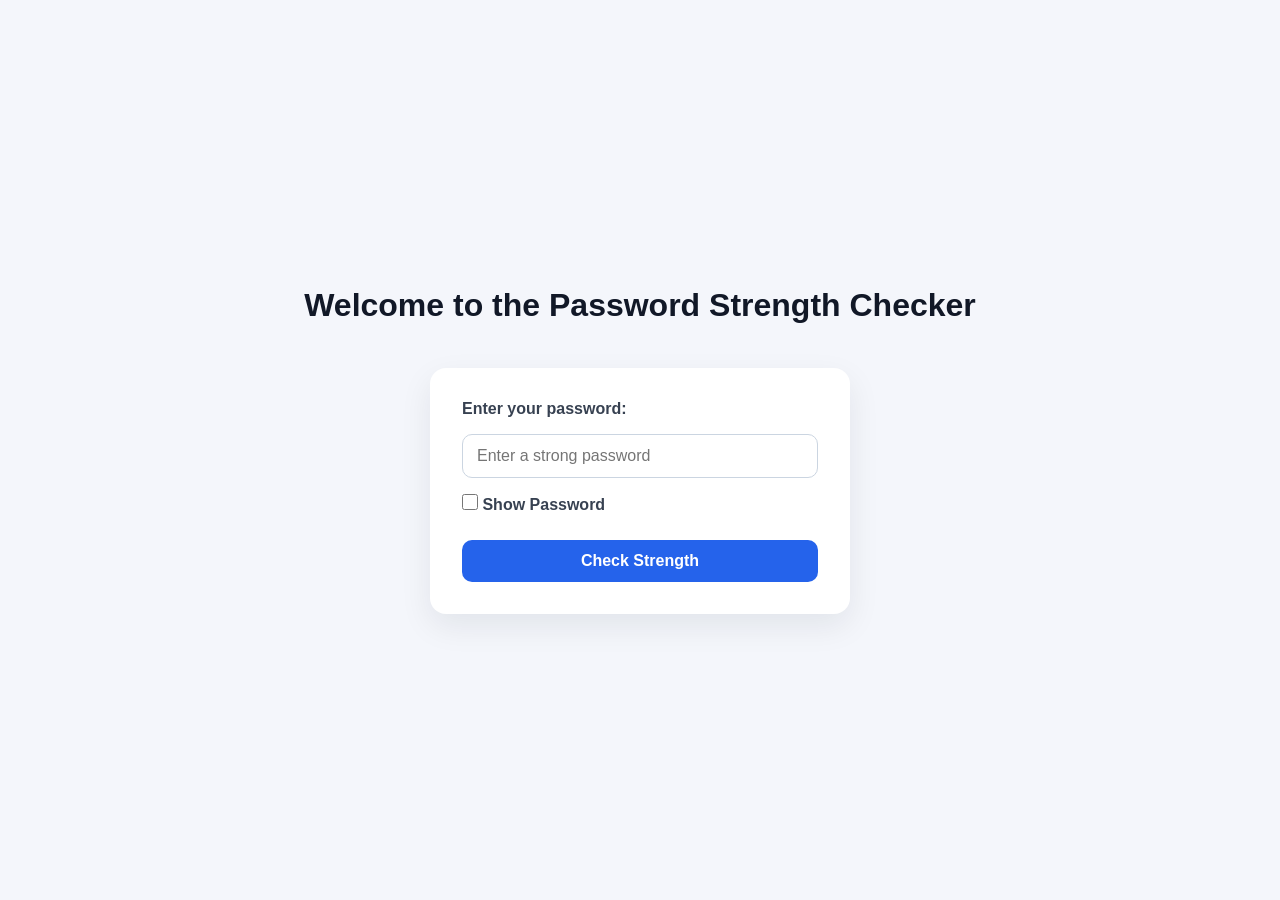
==== src/index.html @ a77c353d "Initial Commit" ====
<!DOCTYPE html>
<html lang="en">

	<head>
		<meta charset="UTF-8">
		<meta name="viewport" content="width=device-width, initial-scale=1.0">
		<title>Password Strength Checker</title>
		<link rel="stylesheet" href="./styles/styles.css">
	</head>

	<body>
		<div class="Heading">
			<h1>Welcome to the Password Strength Checker</h1>
		</div>
		<div class="password-form">
			<form id="passwordForm" action="./components/submit.html">
				<label for="password" class="formHeading">Enter your password:</label>
				<input type="password" id="password" name="password" placeholder="Enter a strong password" required>
				<label for="password" class="formHeading"> 
                    <input type="checkbox" onclick="togglePassword()"> 
                        Show Password
                    </label>
				<div id="strengthDisplay" class="strength-display" style="display: none;">
					<p>Password Strength: <span id="strength-text">-</span></p>
					<div class="strength-bar">
						<div id="strength-meter" class="strength-meter"></div>
					</div>
				</div>
				<button type="submit" id="submitBtn">Check Strength</button>
				<div id="result" class="result-display" style="display: none;">
					<h2>Password Analysis</h2>
					<p id="resultText"></p>
					<button type="button" onclick="resetForm()">Check Another</button>
				</div>
			</form>
		</div>
	</body>
	<script src="./script.js"></script>

</html>
---- src/styles/styles.css ----
* {
    box-sizing: border-box;
    margin: 0;
    padding: 0;
}

body {
    min-height: 100vh;
    display: flex;
    flex-direction: column;
    align-items: center;
    justify-content: center;
    gap: 20px;
    font-family: Arial, Helvetica, sans-serif;
    background: #f4f6fb;
    color: #1f2937;
    padding: 24px;
}

.Heading {
    text-align: center;
    margin-bottom: 24px;
}

.Heading h1 {
    font-size: 2rem;
    font-weight: 700;
    color: #111827;
}

.password-form {
    width: 100%;
    max-width: 420px;
    padding: 32px;
    border-radius: 16px;
    background: #ffffff;
    box-shadow: 0 12px 32px rgba(17, 24, 39, 0.08);
}

form {
    display: flex;
    flex-direction: column;
    gap: 16px;
}

form > label,
label.formHeading {
    font-size: 1rem;
    font-weight: 600;
    color: #374151;
}

input[type="password"] {
    width: 100%;
    padding: 12px 14px;
    font-size: 1rem;
    border: 1px solid #cbd5e1;
    border-radius: 10px;
    outline: none;
    transition: border-color 0.2s ease, box-shadow 0.2s ease;
}

input[type="password"]:focus {
    border-color: #2563eb;
    box-shadow: 0 0 0 3px rgba(37, 99, 235, 0.12);
}

input[type="checkbox"] {
    width: 16px;
    height: 16px;
    accent-color: #2563eb;
}

form label[for="password"] + input[type="checkbox"] {
    align-self: flex-start;
}

button {
    padding: 12px 16px;
    border: none;
    border-radius: 10px;
    background: #2563eb;
    color: #ffffff;
    font-size: 1rem;
    font-weight: 600;
    cursor: pointer;
    transition: background-color 0.2s ease, transform 0.2s ease;
}

button:hover {
    background: #1d1dd8;
    transform: translateY(-1px);
}

button:active {
    transform: translateY(0);
}

.strength-display {
    margin: 20px 0;
    padding: 12px;
    background: #f0f4f8;
    border-radius: 8px;
}

.strength-display p {
    margin: 0 0 8px 0;
    font-size: 0.95rem;
    color: #374151;
}

.strength-bar {
    width: 100%;
    height: 8px;
    background: #e5e7eb;
    border-radius: 4px;
    overflow: hidden;
}

.strength-meter {
    height: 100%;
    width: 0%;
    transition: width 0.3s ease, background-color 0.3s ease;
    background-color: #6b7280;
}

#strength-text {
    font-weight: 600;
}

.result-display {
    margin-top: 20px;
    padding: 20px;
    background: #f0fdf4;
    border-left: 4px solid #22c55e;
    border-radius: 8px;
}

.result-display h2 {
    color: #15803d;
    margin-bottom: 15px;
    font-size: 1.3rem;
}

.result-display p {
    margin: 10px 0;
    color: #374151;
}

.result-display ul {
    margin: 10px 0;
    color: #374151;
}

.result-display li {
    margin: 5px 0;
}

#submitBtn {
    margin-top: 10px;
}

.result-display button {
    margin-top: 20px;
}
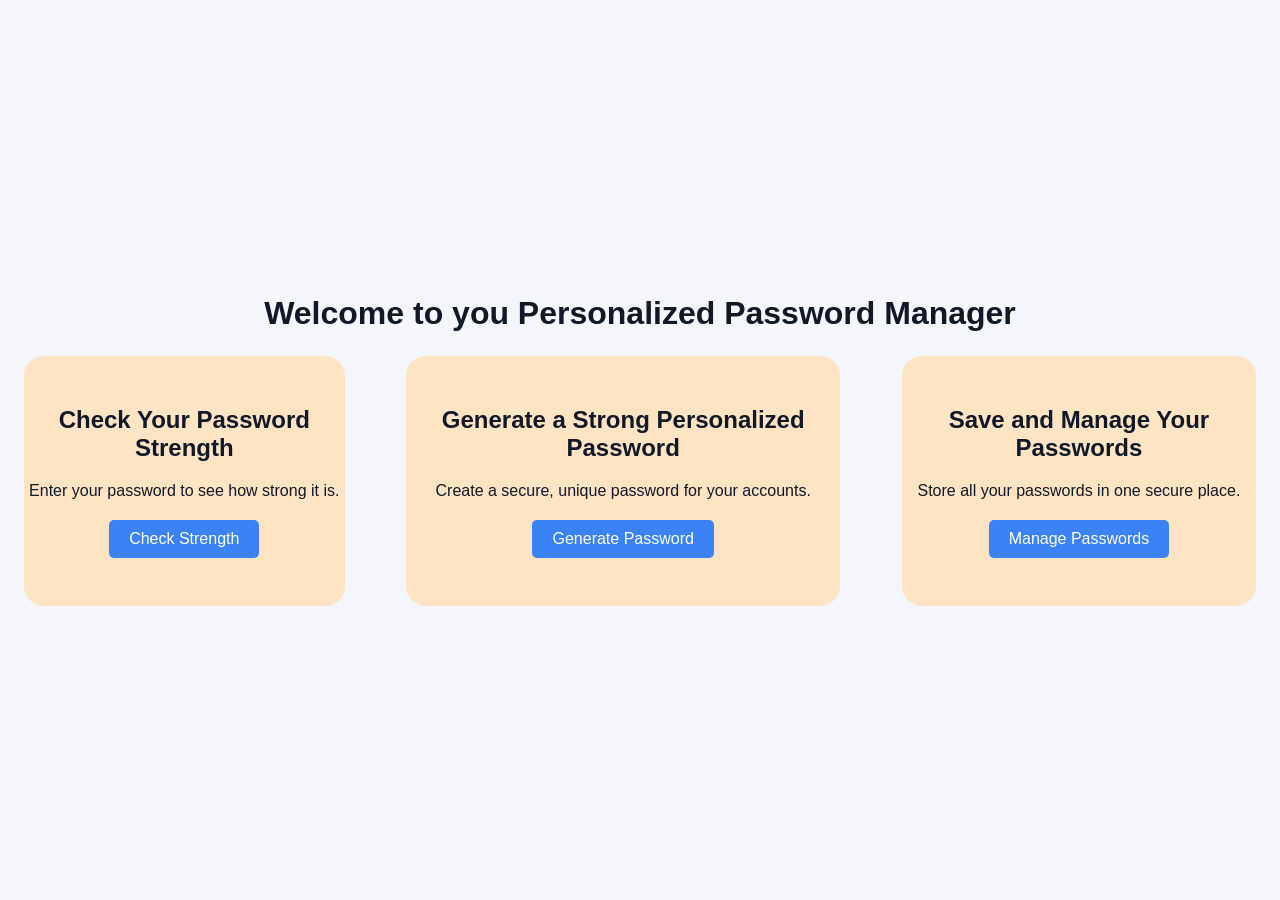
==== commit 3a119c5d: "Home Page Layout Set" ====
--- a/src/index.html
+++ b/src/index.html
@@ -4,37 +4,42 @@
 	<head>
 		<meta charset="UTF-8">
 		<meta name="viewport" content="width=device-width, initial-scale=1.0">
-		<title>Password Strength Checker</title>
+		<title>Home Page</title>
 		<link rel="stylesheet" href="./styles/styles.css">
 	</head>
 
 	<body>
-		<div class="Heading">
-			<h1>Welcome to the Password Strength Checker</h1>
-		</div>
-		<div class="password-form">
-			<form id="passwordForm" action="./components/submit.html">
-				<label for="password" class="formHeading">Enter your password:</label>
-				<input type="password" id="password" name="password" placeholder="Enter a strong password" required>
-				<label for="password" class="formHeading"> 
-                    <input type="checkbox" onclick="togglePassword()"> 
-                        Show Password
-                    </label>
-				<div id="strengthDisplay" class="strength-display" style="display: none;">
-					<p>Password Strength: <span id="strength-text">-</span></p>
-					<div class="strength-bar">
-						<div id="strength-meter" class="strength-meter"></div>
+		<section class="main-section">
+			<div class="heading">
+				<h1>Welcome to you Personalized Password Manager</h1>
+			</div>
+			<div class="content">
+				<div class="container">
+					<div class="item">
+						<h2>Check Your Password Strength</h2>
+						<p>Enter your password to see how strong it is.</p>
+						<a href="./components/passwordChecker.html" style="text-decoration: none;" target="_blank">
+							<button>Check Strength</button>
+						</a>
+						
+					</div>
+					<div class="item">
+						<h2>Generate a Strong Personalized Password</h2>
+						<p>Create a secure, unique password for your accounts.</p>
+						<a href="./components/passwordGenerator.html" style="text-decoration: none;">
+							<button>Generate Password</button>
+						</a>
+					</div>
+					<div class="item">
+						<h2>Save and Manage Your Passwords</h2>
+						<p>Store all your passwords in one secure place.</p>
+						<a href="./components/passwordManager.html" style="text-decoration: none;">
+							<button>Manage Passwords</button>
+						</a>
 					</div>
 				</div>
-				<button type="submit" id="submitBtn">Check Strength</button>
-				<div id="result" class="result-display" style="display: none;">
-					<h2>Password Analysis</h2>
-					<p id="resultText"></p>
-					<button type="button" onclick="resetForm()">Check Another</button>
-				</div>
-			</form>
-		</div>
+			</div>
+		</section>
 	</body>
 	<script src="./script.js"></script>
-
 </html>
--- a/src/styles/styles.css
+++ b/src/styles/styles.css
@@ -17,150 +17,54 @@
     padding: 24px;
 }
 
-.Heading {
+.heading {
     text-align: center;
     margin-bottom: 24px;
 }
 
-.Heading h1 {
+.heading h1 {
     font-size: 2rem;
     font-weight: 700;
     color: #111827;
 }
 
-.password-form {
-    width: 100%;
-    max-width: 420px;
-    padding: 32px;
-    border-radius: 16px;
-    background: #ffffff;
-    box-shadow: 0 12px 32px rgba(17, 24, 39, 0.08);
+.container {
+  display: flex;
 }
 
-form {
-    display: flex;
-    flex-direction: column;
-    gap: 16px;
+.item {
+  flex-grow: 1;
+  height: 250px;
+  background-color: bisque;
+  border-radius: 20px;
 }
 
-form > label,
-label.formHeading {
-    font-size: 1rem;
-    font-weight: 600;
-    color: #374151;
+.item + .item {
+  margin-left: 5%;
 }
 
-input[type="password"] {
-    width: 100%;
-    padding: 12px 14px;
-    font-size: 1rem;
-    border: 1px solid #cbd5e1;
-    border-radius: 10px;
-    outline: none;
-    transition: border-color 0.2s ease, box-shadow 0.2s ease;
+.item h2{
+    text-align: center;
+    padding-top: 50px;
+    font-size: 1.5rem;
+    color: #111827;
 }
 
-input[type="password"]:focus {
-    border-color: #2563eb;
-    box-shadow: 0 0 0 3px rgba(37, 99, 235, 0.12);
+.item p{
+    text-align: center;
+    padding-top: 20px;
+    font-size: 1rem;
+    color: #111827;
 }
 
-input[type="checkbox"] {
-    width: 16px;
-    height: 16px;
-    accent-color: #2563eb;
-}
-
-form label[for="password"] + input[type="checkbox"] {
-    align-self: flex-start;
-}
-
-button {
-    padding: 12px 16px;
+.item button{
+    display: block;
+    margin: 20px auto;
+    padding: 10px 20px;
+    font-size: 1rem;
+    color: #fff;
+    background-color: #3b82f6;
     border: none;
-    border-radius: 10px;
-    background: #2563eb;
-    color: #ffffff;
-    font-size: 1rem;
-    font-weight: 600;
+    border-radius: 5px;
     cursor: pointer;
-    transition: background-color 0.2s ease, transform 0.2s ease;
-}
-
-button:hover {
-    background: #1d1dd8;
-    transform: translateY(-1px);
-}
-
-button:active {
-    transform: translateY(0);
-}
-
-.strength-display {
-    margin: 20px 0;
-    padding: 12px;
-    background: #f0f4f8;
-    border-radius: 8px;
-}
-
-.strength-display p {
-    margin: 0 0 8px 0;
-    font-size: 0.95rem;
-    color: #374151;
-}
-
-.strength-bar {
-    width: 100%;
-    height: 8px;
-    background: #e5e7eb;
-    border-radius: 4px;
-    overflow: hidden;
-}
-
-.strength-meter {
-    height: 100%;
-    width: 0%;
-    transition: width 0.3s ease, background-color 0.3s ease;
-    background-color: #6b7280;
-}
-
-#strength-text {
-    font-weight: 600;
-}
-
-.result-display {
-    margin-top: 20px;
-    padding: 20px;
-    background: #f0fdf4;
-    border-left: 4px solid #22c55e;
-    border-radius: 8px;
-}
-
-.result-display h2 {
-    color: #15803d;
-    margin-bottom: 15px;
-    font-size: 1.3rem;
-}
-
-.result-display p {
-    margin: 10px 0;
-    color: #374151;
-}
-
-.result-display ul {
-    margin: 10px 0;
-    color: #374151;
-}
-
-.result-display li {
-    margin: 5px 0;
-}
-
-#submitBtn {
-    margin-top: 10px;
-}
-
-.result-display button {
-    margin-top: 20px;
-}
-
+}
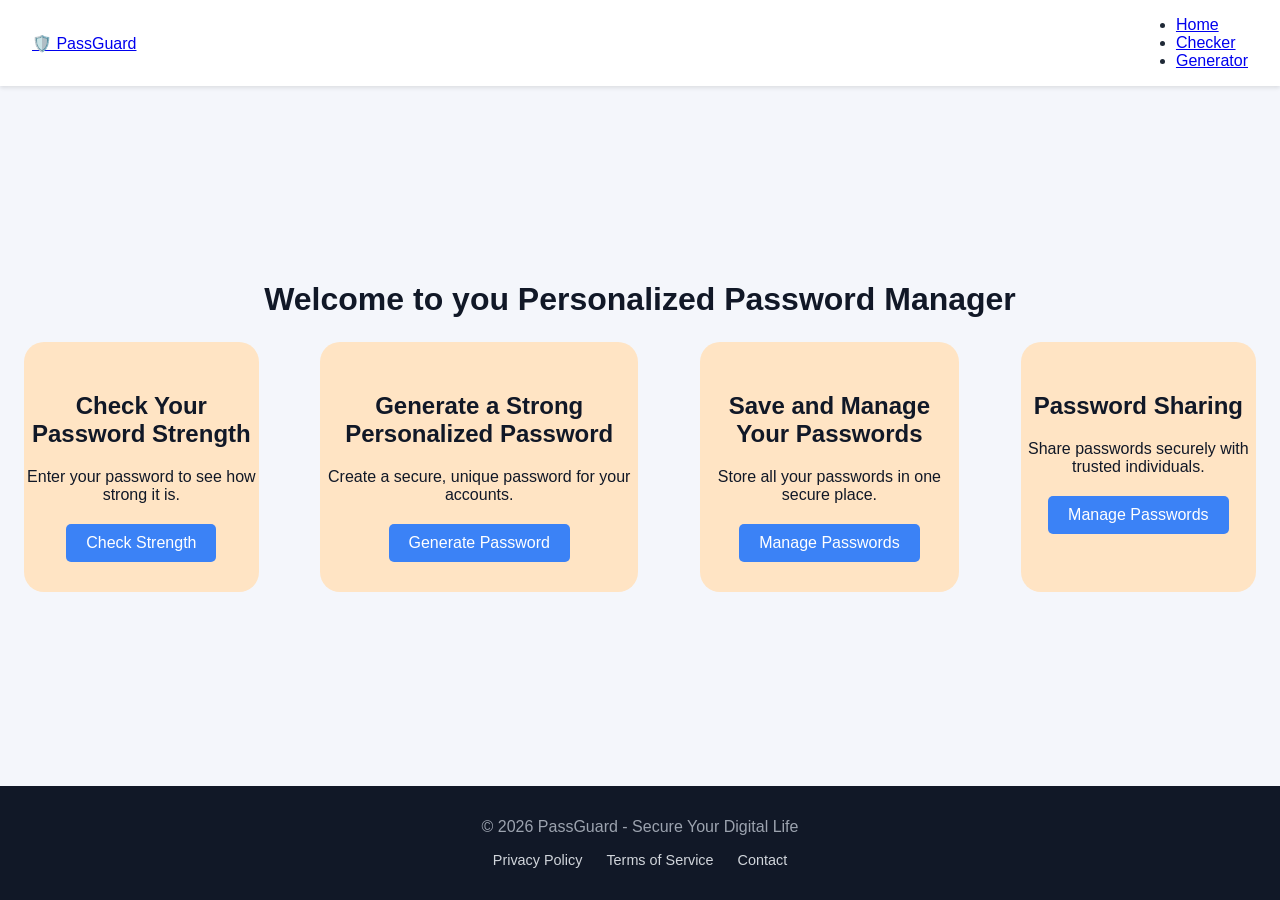
==== commit e4d1cded: "Naavbar" ====
--- a/src/index.html
+++ b/src/index.html
@@ -6,9 +6,12 @@
 		<meta name="viewport" content="width=device-width, initial-scale=1.0">
 		<title>Home Page</title>
 		<link rel="stylesheet" href="./styles/styles.css">
+		<link rel="stylesheet" href="./styles/common.css">
 	</head>
 
 	<body>
+		<div id="header-placeholder"></div>
+
 		<section class="main-section">
 			<div class="heading">
 				<h1>Welcome to you Personalized Password Manager</h1>
@@ -26,20 +29,30 @@
 					<div class="item">
 						<h2>Generate a Strong Personalized Password</h2>
 						<p>Create a secure, unique password for your accounts.</p>
-						<a href="./components/passwordGenerator.html" style="text-decoration: none;">
+						<a href="./components/feature/passwordGenerator.html" style="text-decoration: none;" target="_blank">
 							<button>Generate Password</button>
 						</a>
 					</div>
 					<div class="item">
 						<h2>Save and Manage Your Passwords</h2>
 						<p>Store all your passwords in one secure place.</p>
-						<a href="./components/passwordManager.html" style="text-decoration: none;">
+						<a href="./components/feature/passwordManager.html" style="text-decoration: none;" target="_blank">
+							<button>Manage Passwords</button>
+						</a>
+					</div>
+					<div class="item">
+						<h2>Password Sharing</h2>
+						<p>Share passwords securely with trusted individuals.</p>
+						<a href="" style="text-decoration: none;">
 							<button>Manage Passwords</button>
 						</a>
 					</div>
 				</div>
 			</div>
 		</section>
+
+		<div id="footer-placeholder"></div>
 	</body>
 	<script src="./script.js"></script>
+	<script src="./script/layout.js"></script>
 </html>
--- a/src/styles/styles.css
+++ b/src/styles/styles.css
@@ -14,7 +14,6 @@
     font-family: Arial, Helvetica, sans-serif;
     background: #f4f6fb;
     color: #1f2937;
-    padding: 24px;
 }
 
 .heading {
--- a/src/styles/common.css
+++ b/src/styles/common.css
@@ -0,0 +1,87 @@
+/* Common Layout Styles */
+:root {
+    --primary-color: #3b82f6;
+    --secondary-color: #1e40af;
+    --text-color: #1f2937;
+    --bg-color: #f3f4f6;
+    --white: #ffffff;
+}
+
+/* Global Resets for Full-Width Layout */
+html, body {
+    margin: 0 !important;
+    padding: 0 !important;
+    width: 100% !important;
+    overflow-x: hidden;
+}
+
+body {
+    display: flex;
+    flex-direction: column;
+    min-height: 100vh;
+}
+
+/* Page content wrapper to restore padding for main sections */
+.main-section, .password-form-container {
+    padding: 24px;
+    flex: 1;
+    display: flex;
+    flex-direction: column;
+    align-items: center;
+    justify-content: center;
+}
+
+.main-header {
+    background-color: var(--white);
+    box-shadow: 0 2px 4px rgba(0,0,0,0.1);
+    padding: 1rem 0;
+    position: sticky;
+    top: 0;
+    z-index: 100;
+    width: 100vw;
+    margin-left: calc(-50vw + 50%);
+    left: 0;
+}
+
+.nav-container {
+    width: 100%;
+    max-width: 100%;
+    display: flex;
+    justify-content: space-between;
+    align-items: center;
+    padding: 0 2rem;
+    box-sizing: border-box;
+}
+
+.main-footer {
+    background-color: #111827;
+    color: #9ca3af;
+    padding: 2rem 0;
+    margin-top: auto;
+    width: 100vw;
+    margin-left: calc(-50vw + 50%);
+}
+
+.footer-content {
+    width: 100%;
+    text-align: center;
+    padding: 0 2rem;
+    box-sizing: border-box;
+}
+
+.footer-links {
+    margin-top: 1rem;
+    display: flex;
+    justify-content: center;
+    gap: 1.5rem;
+}
+
+.footer-links a {
+    color: #d1d5db;
+    text-decoration: none;
+    font-size: 0.9rem;
+}
+
+.footer-links a:hover {
+    color: var(--white);
+}
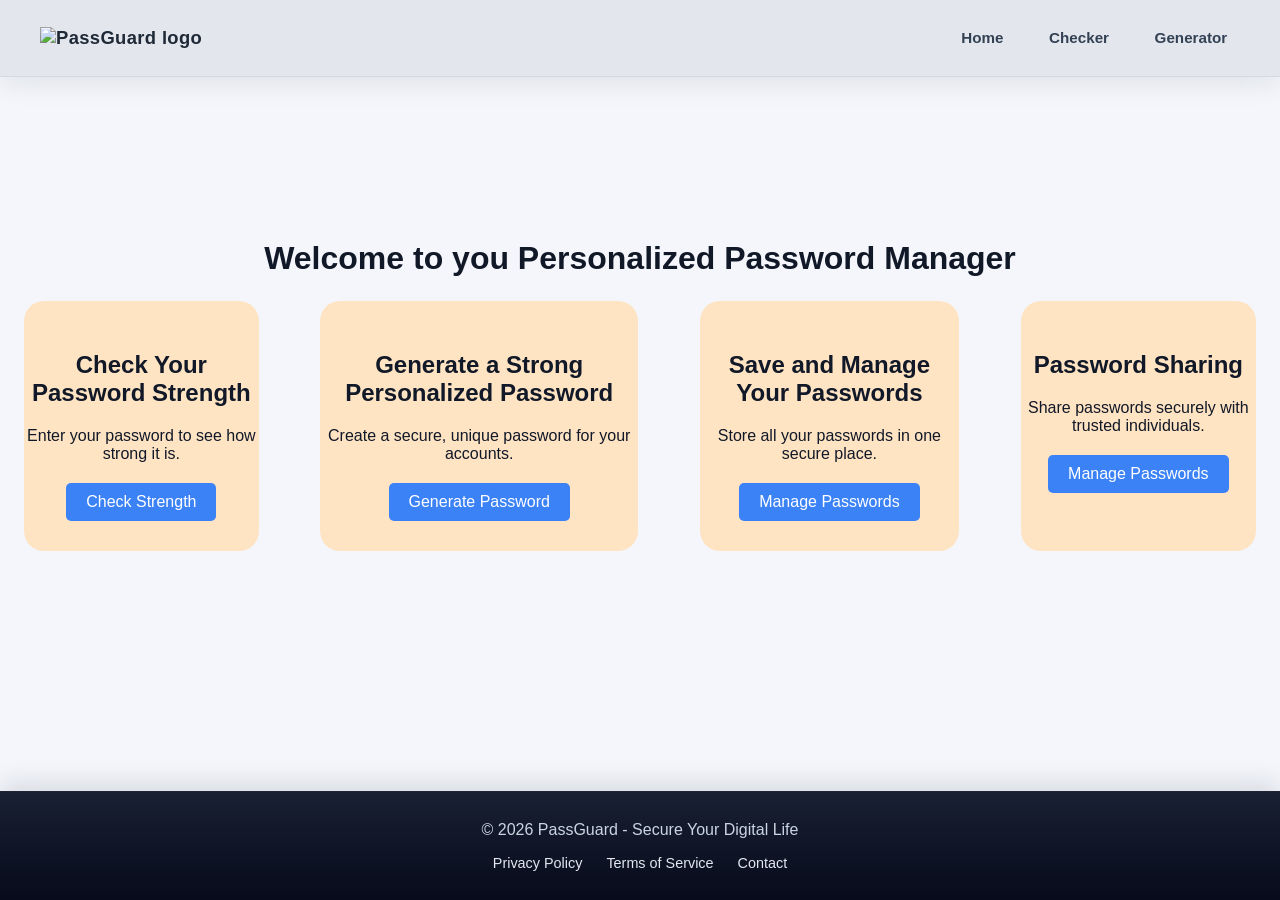
==== commit 9c29b0e8: "4 pass Gen at a time" ====
--- a/src/index.html
+++ b/src/index.html
@@ -6,7 +6,7 @@
 		<meta name="viewport" content="width=device-width, initial-scale=1.0">
 		<title>Home Page</title>
 		<link rel="stylesheet" href="./styles/styles.css">
-		<link rel="stylesheet" href="./styles/common.css">
+		<link rel="stylesheet" href="./styles/header&Footer.css">
 	</head>
 
 	<body>
--- a/src/styles/styles.css
+++ b/src/styles/styles.css
@@ -5,15 +5,13 @@
 }
 
 body {
-    min-height: 100vh;
-    display: flex;
-    flex-direction: column;
     align-items: center;
-    justify-content: center;
+    justify-content: flex-start;
     gap: 20px;
     font-family: Arial, Helvetica, sans-serif;
     background: #f4f6fb;
     color: #1f2937;
+    padding-top: 40px;
 }
 
 .heading {
--- a/src/styles/header&Footer.css
+++ b/src/styles/header&Footer.css
@@ -0,0 +1,138 @@
+/* Common Layout Styles */
+:root {
+    --primary-color: #3b82f6;
+    --secondary-color: #1e40af;
+    --text-color: #1f2937;
+    --bg-color: #f3f4f6;
+    --white: #ffffff;
+    --header-height: 76px;
+    --footer-height: 120px;
+    --page-gutter: 24px;
+}
+
+/* Global Resets for Full-Width Layout */
+html, body {
+    margin: 0 !important;
+    padding: 0 !important;
+    width: 100% !important;
+    overflow-x: hidden;
+}
+
+body {
+    display: flex;
+    flex-direction: column;
+    min-height: 100vh;
+    align-items: stretch;
+    justify-content: flex-start;
+    gap: 0;
+    padding-top: var(--header-height);
+}
+
+/* Page content wrapper to restore padding for main sections */
+.main-section, .password-form-container {
+    padding: 24px;
+    flex: 1;
+    display: flex;
+    flex-direction: column;
+    align-items: center;
+    justify-content: center;
+}
+
+.password-form {
+    margin-inline: auto;
+}
+
+.main-header {
+    background: #e0e3e9db;
+    backdrop-filter: blur(16px);
+    -webkit-backdrop-filter: blur(16px);
+    border-bottom: 1px solid rgba(148, 163, 184, 0.18);
+    box-shadow: 0 8px 24px rgba(15, 23, 42, 0.08);
+    position: fixed;
+    top: 0;
+    left: 0;
+    right: 0;
+    z-index: 1000;
+    width: 100%;
+}
+
+.nav-container {
+    width: min(1200px, calc(100% - var(--page-gutter) * 2));
+    min-height: var(--header-height);
+    margin: 0 auto;
+    display: flex;
+    justify-content: space-between;
+    align-items: center;
+    gap: 1rem;
+    padding: 0;
+    box-sizing: border-box;
+}
+
+.logo a {
+    color: var(--text-color);
+    text-decoration: none;
+    font-size: 1.15rem;
+    font-weight: 700;
+    letter-spacing: 0.02em;
+}
+
+.nav-links {
+    list-style: none;
+    display: flex;
+    align-items: center;
+    gap: 1.25rem;
+}
+
+.nav-links a {
+    color: #334155;
+    text-decoration: none;
+    font-weight: 600;
+    font-size: 0.95rem;
+    padding: 0.55rem 0.8rem;
+    border-radius: 999px;
+    transition: color 0.2s ease, background-color 0.2s ease, transform 0.2s ease;
+}
+
+.nav-links a:hover {
+    color: var(--secondary-color);
+    background: rgba(59, 130, 246, 0.12);
+    transform: translateY(-1px);
+}
+
+.main-footer {
+    background: linear-gradient(180deg, rgba(15, 23, 42, 0.96), rgba(2, 6, 23, 0.98));
+    color: #cbd5e1;
+    padding: 1.2rem 0;
+    margin-top: auto;
+    width: 100%;
+    border-top: 1px solid rgba(148, 163, 184, 0.16);
+    box-shadow: 0 -8px 24px rgba(15, 23, 42, 0.12);
+}
+
+.footer-content {
+    width: min(1200px, calc(100% - var(--page-gutter) * 2));
+    margin: 0 auto;
+    text-align: center;
+    padding: 10px;
+    box-sizing: border-box;
+}
+
+.footer-links {
+    margin-top: 1rem;
+    display: flex;
+    justify-content: center;
+    flex-wrap: wrap;
+    gap: 1rem 1.5rem;
+}
+
+.footer-links a {
+    color: #e2e8f0;
+    text-decoration: none;
+    font-size: 0.9rem;
+    font-weight: 500;
+    transition: color 0.2s ease;
+}
+
+.footer-links a:hover {
+    color: #ffffff;
+}
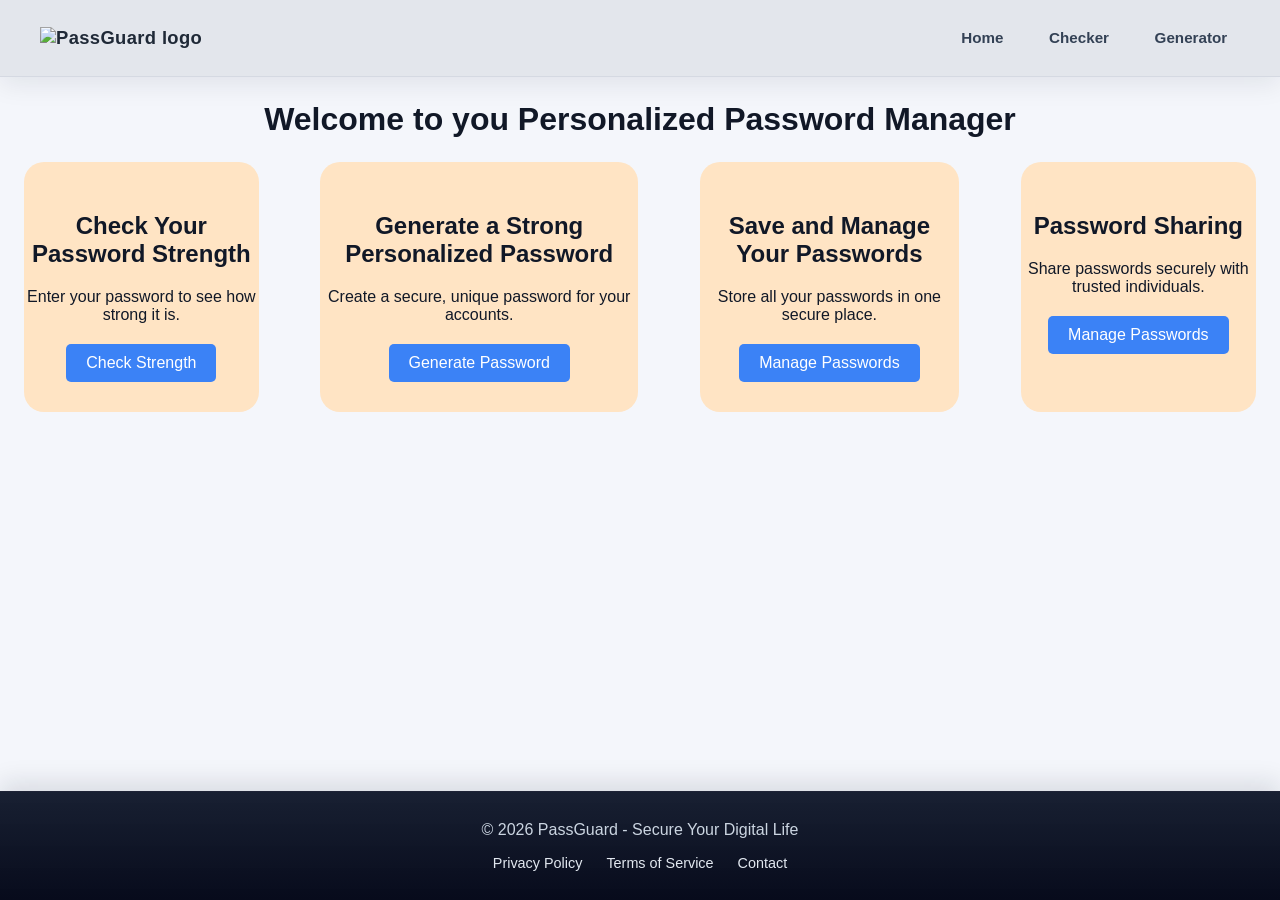
==== commit 62dcf4b8: "fixed the header and footer" ====
--- a/src/index.html
+++ b/src/index.html
@@ -12,44 +12,46 @@
 	<body>
 		<div id="header-placeholder"></div>
 
-		<section class="main-section">
-			<div class="heading">
-				<h1>Welcome to you Personalized Password Manager</h1>
-			</div>
-			<div class="content">
-				<div class="container">
-					<div class="item">
-						<h2>Check Your Password Strength</h2>
-						<p>Enter your password to see how strong it is.</p>
-						<a href="./components/passwordChecker.html" style="text-decoration: none;" target="_blank">
-							<button>Check Strength</button>
-						</a>
-						
-					</div>
-					<div class="item">
-						<h2>Generate a Strong Personalized Password</h2>
-						<p>Create a secure, unique password for your accounts.</p>
-						<a href="./components/feature/passwordGenerator.html" style="text-decoration: none;" target="_blank">
-							<button>Generate Password</button>
-						</a>
-					</div>
-					<div class="item">
-						<h2>Save and Manage Your Passwords</h2>
-						<p>Store all your passwords in one secure place.</p>
-						<a href="./components/feature/passwordManager.html" style="text-decoration: none;" target="_blank">
-							<button>Manage Passwords</button>
-						</a>
-					</div>
-					<div class="item">
-						<h2>Password Sharing</h2>
-						<p>Share passwords securely with trusted individuals.</p>
-						<a href="" style="text-decoration: none;">
-							<button>Manage Passwords</button>
-						</a>
+		<main class="main-content">
+			<section class="main-section">
+				<div class="heading">
+					<h1>Welcome to you Personalized Password Manager</h1>
+				</div>
+				<div class="content">
+					<div class="container">
+						<div class="item">
+							<h2>Check Your Password Strength</h2>
+							<p>Enter your password to see how strong it is.</p>
+							<a href="./components/passwordChecker.html" style="text-decoration: none;" target="_blank">
+								<button>Check Strength</button>
+							</a>
+							
+						</div>
+						<div class="item">
+							<h2>Generate a Strong Personalized Password</h2>
+							<p>Create a secure, unique password for your accounts.</p>
+							<a href="./components/feature/passwordGenerator.html" style="text-decoration: none;" target="_blank">
+								<button>Generate Password</button>
+							</a>
+						</div>
+						<div class="item">
+							<h2>Save and Manage Your Passwords</h2>
+							<p>Store all your passwords in one secure place.</p>
+							<a href="./components/feature/passwordManager.html" style="text-decoration: none;" target="_blank">
+								<button>Manage Passwords</button>
+							</a>
+						</div>
+						<div class="item">
+							<h2>Password Sharing</h2>
+							<p>Share passwords securely with trusted individuals.</p>
+							<a href="" style="text-decoration: none;">
+								<button>Manage Passwords</button>
+							</a>
+						</div>
 					</div>
 				</div>
-			</div>
-		</section>
+			</section>
+		</main>
 
 		<div id="footer-placeholder"></div>
 	</body>
--- a/src/styles/styles.css
+++ b/src/styles/styles.css
@@ -5,13 +5,9 @@
 }
 
 body {
-    align-items: center;
-    justify-content: flex-start;
-    gap: 20px;
     font-family: Arial, Helvetica, sans-serif;
     background: #f4f6fb;
     color: #1f2937;
-    padding-top: 40px;
 }
 
 .heading {
--- a/src/styles/header&Footer.css
+++ b/src/styles/header&Footer.css
@@ -13,7 +13,6 @@
 /* Global Resets for Full-Width Layout */
 html, body {
     margin: 0 !important;
-    padding: 0 !important;
     width: 100% !important;
     overflow-x: hidden;
 }
@@ -25,17 +24,16 @@
     align-items: stretch;
     justify-content: flex-start;
     gap: 0;
-    padding-top: var(--header-height);
 }
 
 /* Page content wrapper to restore padding for main sections */
-.main-section, .password-form-container {
+.main-content {
     padding: 24px;
     flex: 1;
     display: flex;
     flex-direction: column;
     align-items: center;
-    justify-content: center;
+    width: 100%;
 }
 
 .password-form {
@@ -48,10 +46,8 @@
     -webkit-backdrop-filter: blur(16px);
     border-bottom: 1px solid rgba(148, 163, 184, 0.18);
     box-shadow: 0 8px 24px rgba(15, 23, 42, 0.08);
-    position: fixed;
+    position: sticky;
     top: 0;
-    left: 0;
-    right: 0;
     z-index: 1000;
     width: 100%;
 }
@@ -103,7 +99,6 @@
     background: linear-gradient(180deg, rgba(15, 23, 42, 0.96), rgba(2, 6, 23, 0.98));
     color: #cbd5e1;
     padding: 1.2rem 0;
-    margin-top: auto;
     width: 100%;
     border-top: 1px solid rgba(148, 163, 184, 0.16);
     box-shadow: 0 -8px 24px rgba(15, 23, 42, 0.12);
